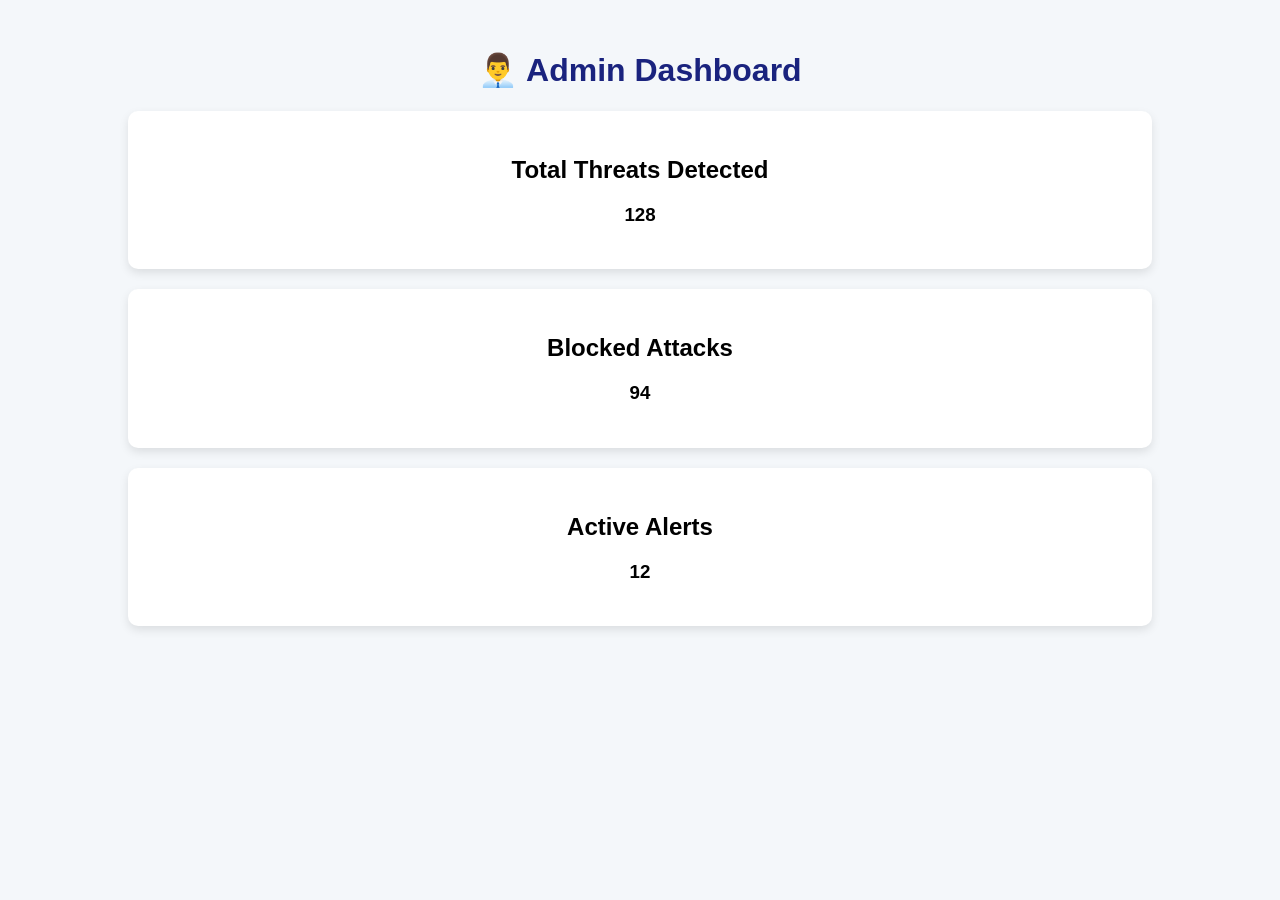
==== frontend/admin.html @ 3b751749 "Added frontend dashboard, login, register, admin pages" ====
<!DOCTYPE html>
<html lang="en">
<head>
    <meta charset="UTF-8">
    <meta name="viewport" content="width=device-width, initial-scale=1.0">
    <title>Admin Panel</title>
    <link rel="stylesheet" href="style.css">
</head>
<body>

<div class="container">

    <h1>👨‍💼 Admin Dashboard</h1>

    <div class="card">
        <h2>Total Threats Detected</h2>
        <h3>128</h3>
    </div>

    <div class="card">
        <h2>Blocked Attacks</h2>
        <h3>94</h3>
    </div>

    <div class="card">
        <h2>Active Alerts</h2>
        <h3>12</h3>
    </div>

</div>

</body>
</html>
---- frontend/style.css ----
body {
    font-family: Arial, sans-serif;
    background: #f4f7fa;
    margin: 0;
    padding: 0;
}

.container {
    width: 80%;
    margin: auto;
    text-align: center;
    padding: 30px;
}

h1 {
    color: #1a237e;
}

.card {
    background: white;
    margin: 20px 0;
    padding: 25px;
    border-radius: 10px;
    box-shadow: 0px 4px 10px rgba(0,0,0,0.1);
}

input[type="file"] {
    margin: 15px 0;
}

button {
    background: #1565c0;
    color: white;
    border: none;
    padding: 12px 25px;
    border-radius: 8px;
    cursor: pointer;
    font-size: 16px;
}

button:hover {
    background: #0d47a1;
}

.alert-box {
    border-left: 5px solid red;
}

#resultCard {
    text-align: left;
}

#attackChart {
    max-width: 380px;
    max-height: 380px;
    margin: 20px auto;
    display: block;
}
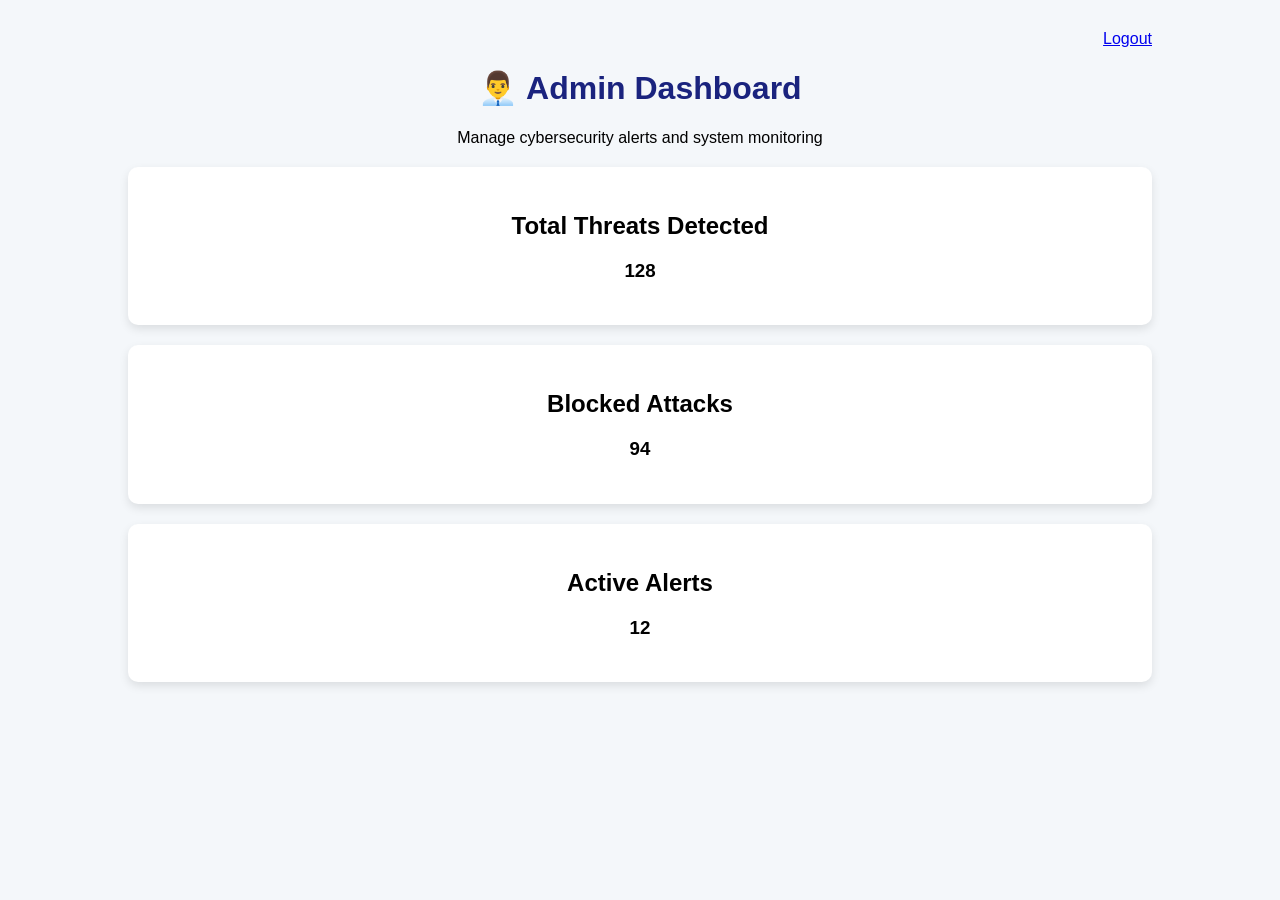
==== commit 72356862: "Fixed user authentication flow and confirmed login success" ====
--- a/frontend/admin.html
+++ b/frontend/admin.html
@@ -10,7 +10,13 @@
 
 <div class="container">
 
+    <!-- Logout -->
+    <div style="text-align: right;">
+        <a href="login.html">Logout</a>
+    </div>
+
     <h1>👨‍💼 Admin Dashboard</h1>
+    <p>Manage cybersecurity alerts and system monitoring</p>
 
     <div class="card">
         <h2>Total Threats Detected</h2>
--- a/frontend/style.css
+++ b/frontend/style.css
@@ -55,4 +55,16 @@
     max-height: 380px;
     margin: 20px auto;
     display: block;
+}
+
+.alert-box.high-severity {
+    border-left: 8px solid #f44336;
+    background-color: #ffebee;
+    animation: pulse 2s infinite;
+}
+
+@keyframes pulse {
+    0% { box-shadow: 0 0 0 0 rgba(244, 67, 54, 0.4); }
+    70% { box-shadow: 0 0 0 10px rgba(244, 67, 54, 0); }
+    100% { box-shadow: 0 0 0 0 rgba(244, 67, 54, 0); }
 }
